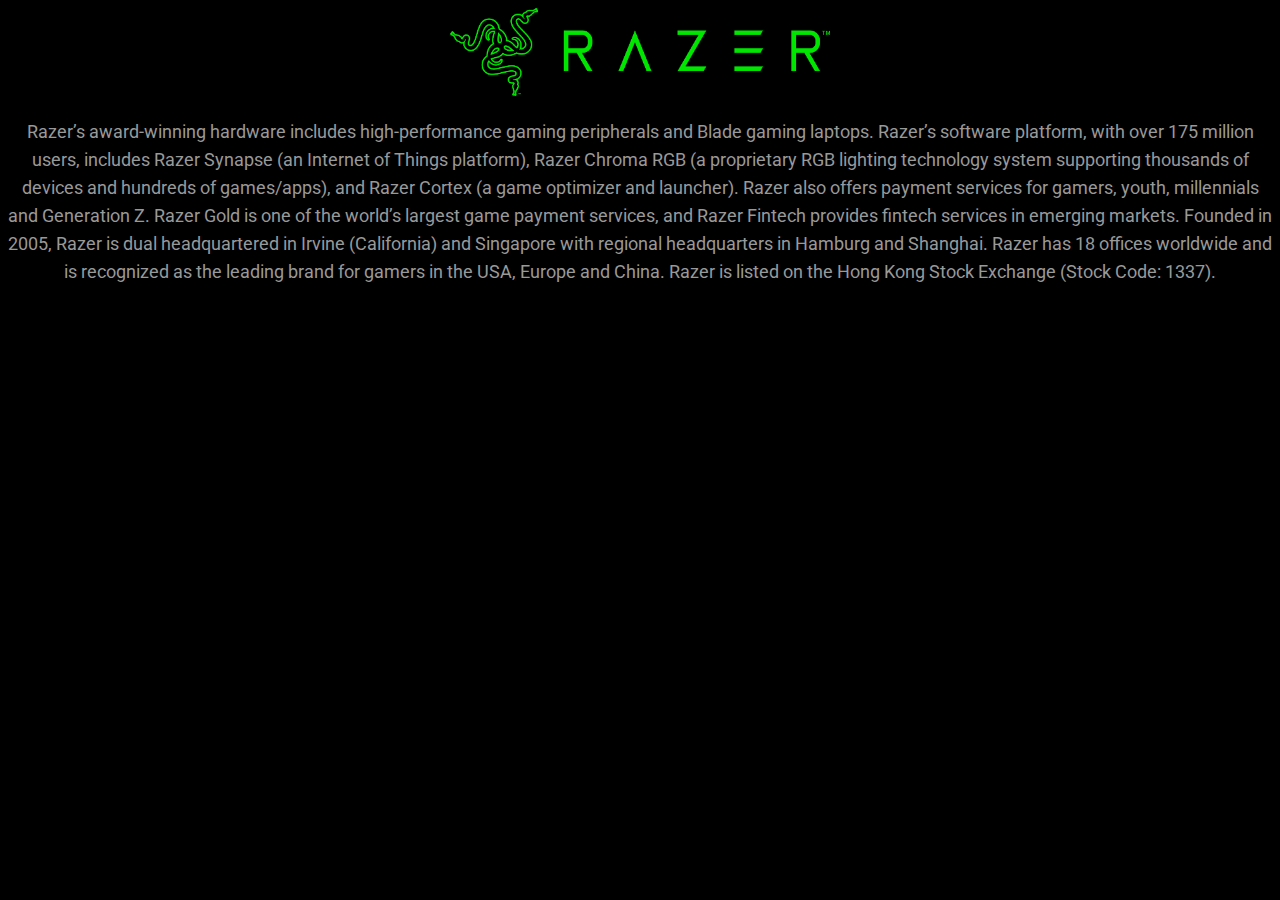
==== index.html @ a3a17f65 "first dev mode commit add text and img and font roboto" ====
<!DOCTYPE html>
<html>
<head>
    <link href="img/logo4.png" rel="icon" >
    <meta charset='utf-8'>
    <meta http-equiv='X-UA-Compatible' content='IE=edge'>
    <title>Razer</title>
    <meta name='viewport' content='width=device-width, initial-scale=1'>
    <link rel='stylesheet' type='text/css' media='screen' href='style.css'>
    <script src='main.js'></script>
</head>
<body>
    <a href="https://www.razer.com/" > <img src="img/logo2.png"  class="imglogo" > </a>
    <p>
        
    
        Razer’s award-winning hardware includes high-performance gaming peripherals and Blade gaming laptops.

Razer’s software platform, with over 175 million users, includes Razer Synapse (an Internet of Things platform), Razer Chroma RGB (a proprietary RGB lighting technology system supporting thousands of devices and hundreds of games/apps), and Razer Cortex (a game optimizer and launcher).

Razer also offers payment services for gamers, youth, millennials and Generation Z. Razer Gold is one of the world’s largest game payment services, and Razer Fintech provides fintech services in emerging markets.

Founded in 2005, Razer is dual headquartered in Irvine (California) and Singapore with regional headquarters in Hamburg and Shanghai. Razer has 18 offices worldwide and is recognized as the leading brand for gamers in the USA, Europe and China. Razer is listed on the Hong Kong Stock Exchange (Stock Code: 1337).


    
</body>
</html>
---- style.css ----
@import url('https://fonts.googleapis.com/css2?family=Roboto:wght@100&display=swap');

body{

    background-color: black;
}


.imglogo{

margin-left: 35%;

    width: 30%;


}
p{
    font-family: 'Roboto', sans-serif;
    line-height: 28px;

    color: #999999
    ;
    text-align: center;
    font-size: 18px;
}
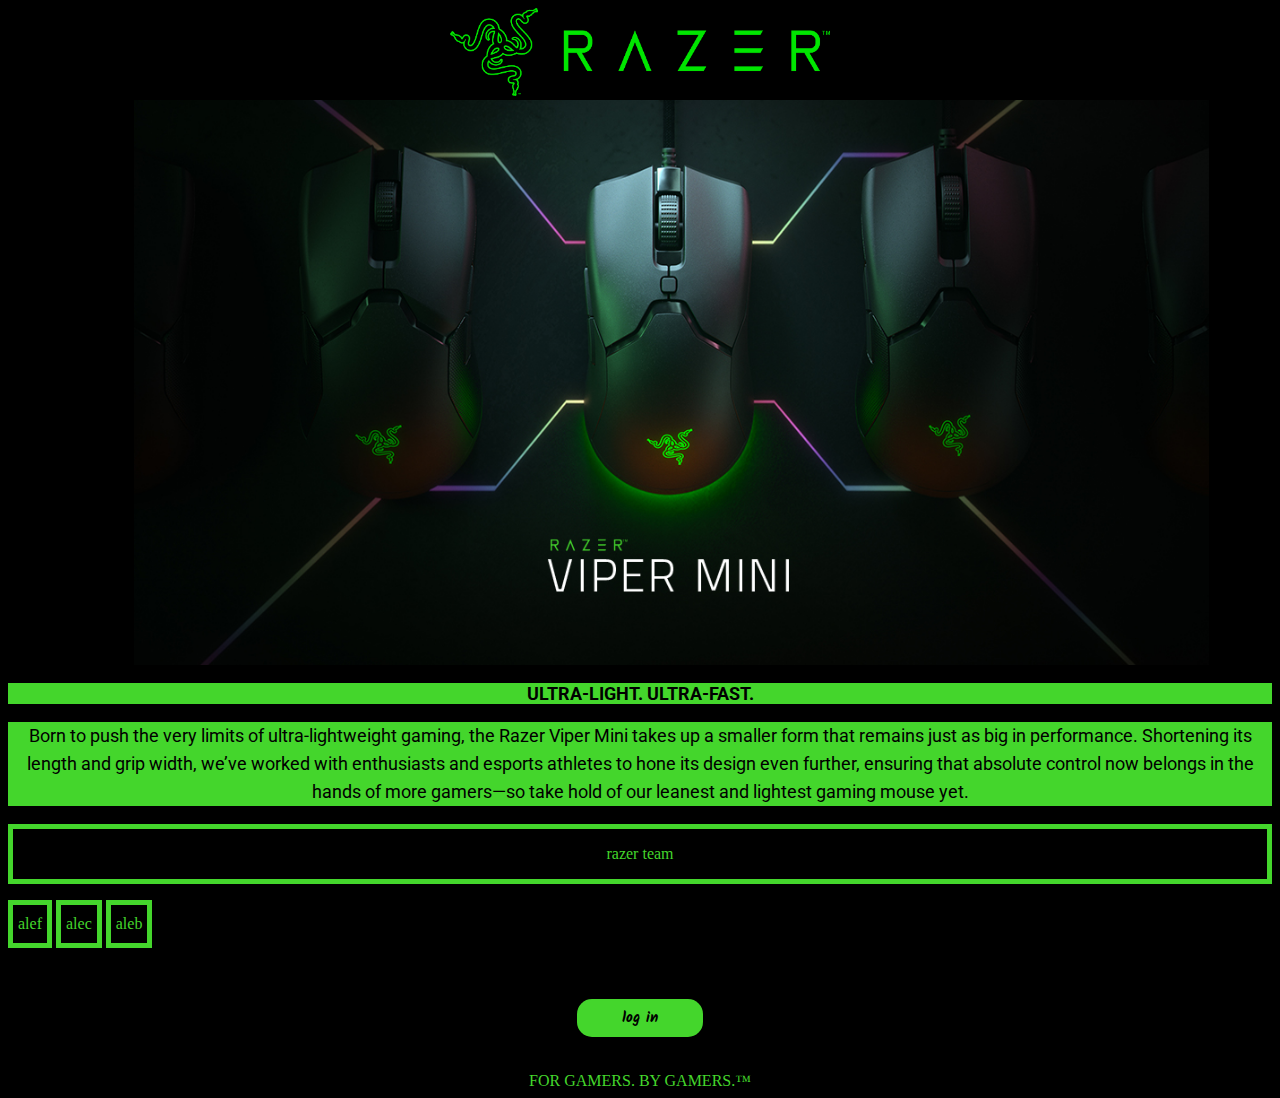
==== commit 921641e9: "the razer webkit stater" ====
--- a/index.html
+++ b/index.html
@@ -10,19 +10,57 @@
     <script src='main.js'></script>
 </head>
 <body>
+    <section>
     <a href="https://www.razer.com/" > <img src="img/logo2.png"  class="imglogo" > </a>
-    <p>
+
+    <div >
+    <img src="img/razer-viper-mini-OGimg.jpg" alt="src" >
+    <h2> ULTRA-LIGHT. ULTRA-FAST. </h2>
+    <p id="magnet"> 
+       <span>Born to push the very limits </span> of ultra-lightweight gaming, the Razer Viper Mini takes up a smaller form that remains just as big in performance. Shortening its length and grip width, we’ve worked with enthusiasts and esports athletes to hone its design even further, ensuring that absolute control now belongs in the hands of more gamers—so take hold of our leanest and lightest gaming mouse yet. </p>
+
+    </div>
+
+    <div class="boxes">
+
+        <p id="tsttsxt" >  
+
+            razer team 
+
+        </p>
+
+
+    </div>
+    <div class="boxme1" >
+
         
+    <p  >
+        alef
+    </p>
+    <p  >
+        alec
+    </p>
+    <p  >
+        aleb
+        
+    </p>
     
-        Razer’s award-winning hardware includes high-performance gaming peripherals and Blade gaming laptops.
+    <a href="https://www.razer.com/" ><h6>
+        log in 
+     </h6></a>
+     
+        
+    </div>
 
-Razer’s software platform, with over 175 million users, includes Razer Synapse (an Internet of Things platform), Razer Chroma RGB (a proprietary RGB lighting technology system supporting thousands of devices and hundreds of games/apps), and Razer Cortex (a game optimizer and launcher).
-
-Razer also offers payment services for gamers, youth, millennials and Generation Z. Razer Gold is one of the world’s largest game payment services, and Razer Fintech provides fintech services in emerging markets.
-
-Founded in 2005, Razer is dual headquartered in Irvine (California) and Singapore with regional headquarters in Hamburg and Shanghai. Razer has 18 offices worldwide and is recognized as the leading brand for gamers in the USA, Europe and China. Razer is listed on the Hong Kong Stock Exchange (Stock Code: 1337).
 
 
     
+    
+    
+
+</section>
+<footer>
+    FOR GAMERS. BY GAMERS.™ 
+</footer>
 </body>
 </html>--- a/style.css
+++ b/style.css
@@ -1,5 +1,6 @@
 @import url('https://fonts.googleapis.com/css2?family=Roboto:wght@100&display=swap');
-
+@import url('https://fonts.googleapis.com/css2?family=Kalam&display=swap');
+@import url('https://fonts.googleapis.com/css2?family=Kalam&display=swap');
 body{
 
     background-color: black;
@@ -14,12 +15,97 @@
 
 
 }
-p{
+img{
+    margin-left: 10%;
+    width: 85%;
+
+}
+h2{
+    font-family: 'Roboto', sans-serif;
+    
+    
+
+    background-color: #44d62c ;
+    color: #000
+    ;
+    text-align: center;
+    font-size: 18px;
+    
+}
+#magnet{
     font-family: 'Roboto', sans-serif;
     line-height: 28px;
 
-    color: #999999
+    
+
+    background-color: #44d62c ;
+    color: #000
     ;
     text-align: center;
     font-size: 18px;
-}+}
+footer{
+    clear: both;
+    color: #44d62c;
+    text-align: center;
+}
+.boxes{
+    border: 5px solid #44d62c;
+}
+#tsttsxt{
+    text-align: center;
+    color: #44d62c;
+}
+.boxme1 p{
+    color: #44d62c;
+    display: inline-block;
+    border: 5px solid #44d62c;
+    padding: 10px 5px 10px 5px ;
+    
+    
+}
+.boxme1 h6{
+    font-family: 'Kalam', cursive;
+
+    cursor: pointer;
+    padding: 7px;
+    background-color: #44d62c;
+    margin-left: 45%;
+    margin-right: 45%;
+    text-align: center;
+    font-size: 15px;
+    color: black ;
+    border-radius: 15px;
+    
+    
+}
+a{
+    text-decoration: none;
+}
+#magnet span{
+    font-size: large;
+    font-family: -apple-system, BlinkMacSystemFont, 'Segoe UI', Roboto, Oxygen, Ubuntu, Cantarell, 'Open Sans', 'Helvetica Neue', sans-serif;
+}
+
+/* schroll bar */
+/* width */
+::-webkit-scrollbar {
+    width: 7px;
+  }
+
+  /* Track */
+  ::-webkit-scrollbar-track {
+    box-shadow: inset 0 0 5px grey; 
+    border-radius: 10px;
+  }
+   
+  /* Handle */
+  ::-webkit-scrollbar-thumb {
+    background: #44d62c; 
+    border-radius: 15px;
+  }
+  
+  /* Handle on hover */
+  ::-webkit-scrollbar-thumb:hover {
+    background: #767676; 
+  }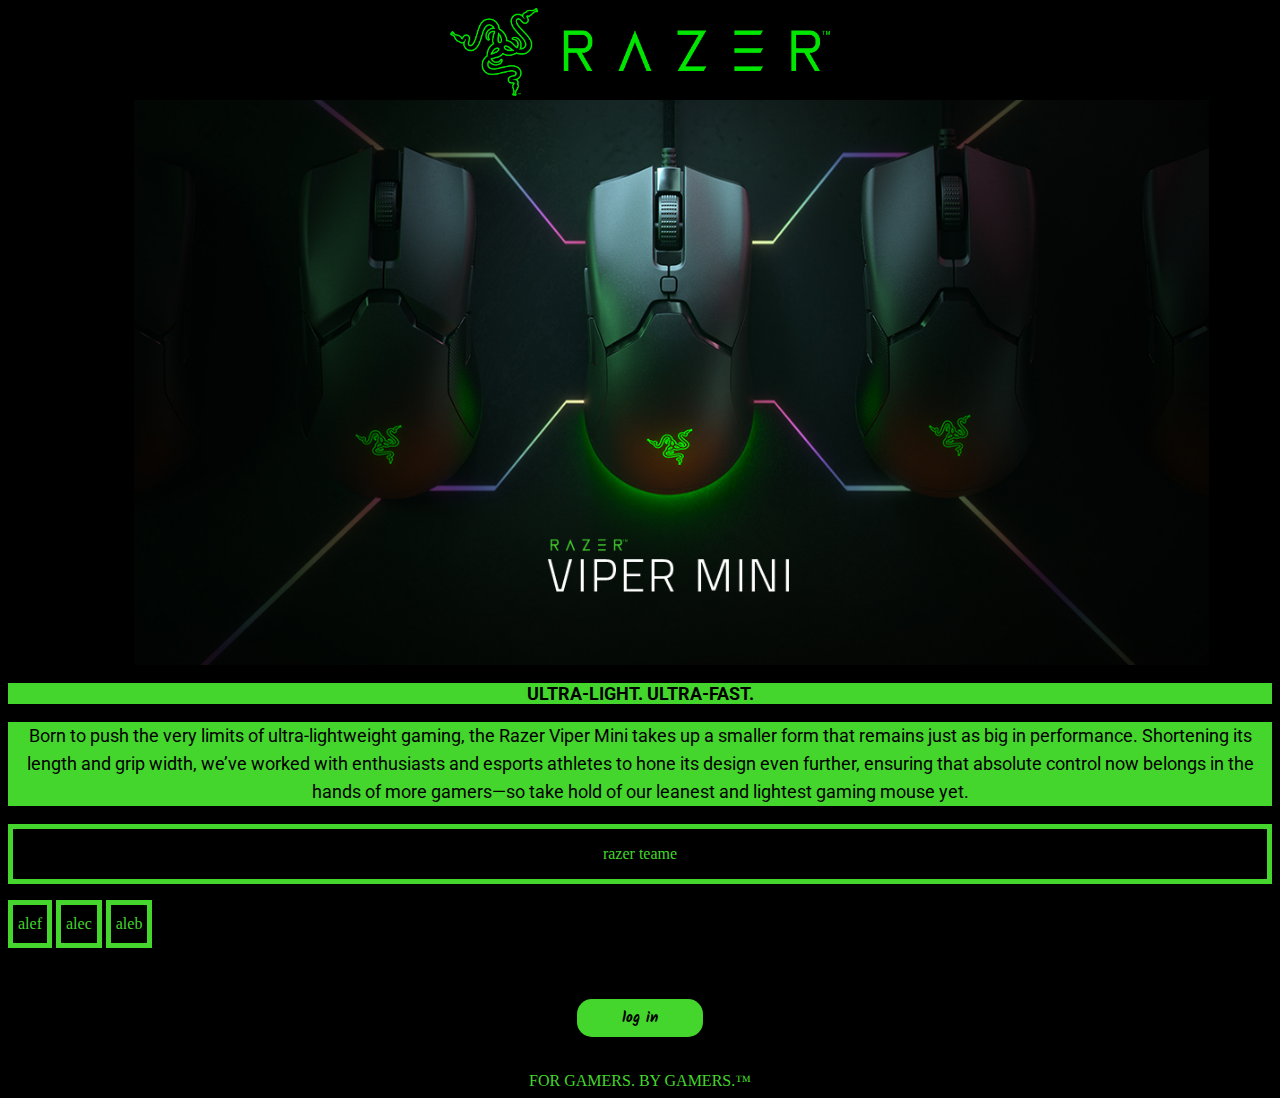
==== commit 96ee20f3: "git show" ====
--- a/index.html
+++ b/index.html
@@ -11,7 +11,7 @@
 </head>
 <body>
     <section>
-    <a href="https://www.razer.com/" > <img src="img/logo2.png"  class="imglogo" > </a>
+    <a href="page2.html" > <img src="img/logo2.png"  class="imglogo" > </a>
 
     <div >
     <img src="img/razer-viper-mini-OGimg.jpg" alt="src" >
@@ -25,7 +25,7 @@
 
         <p id="tsttsxt" >  
 
-            razer team 
+            razer teame 
 
         </p>
 
@@ -45,7 +45,7 @@
         
     </p>
     
-    <a href="https://www.razer.com/" ><h6>
+    <a href="page2.html" ><h6>
         log in 
      </h6></a>
      
@@ -63,4 +63,4 @@
     FOR GAMERS. BY GAMERS.™ 
 </footer>
 </body>
-</html>+</html>
--- a/style.css
+++ b/style.css
@@ -1,111 +1,115 @@
-@import url('https://fonts.googleapis.com/css2?family=Roboto:wght@100&display=swap');
-@import url('https://fonts.googleapis.com/css2?family=Kalam&display=swap');
-@import url('https://fonts.googleapis.com/css2?family=Kalam&display=swap');
-body{
-
-    background-color: black;
-}
-
-
-.imglogo{
-
-margin-left: 35%;
-
-    width: 30%;
-
-
-}
-img{
-    margin-left: 10%;
-    width: 85%;
-
-}
-h2{
-    font-family: 'Roboto', sans-serif;
-    
-    
-
-    background-color: #44d62c ;
-    color: #000
-    ;
-    text-align: center;
-    font-size: 18px;
-    
-}
-#magnet{
-    font-family: 'Roboto', sans-serif;
-    line-height: 28px;
-
-    
-
-    background-color: #44d62c ;
-    color: #000
-    ;
-    text-align: center;
-    font-size: 18px;
-}
-footer{
-    clear: both;
-    color: #44d62c;
-    text-align: center;
-}
-.boxes{
-    border: 5px solid #44d62c;
-}
-#tsttsxt{
-    text-align: center;
-    color: #44d62c;
-}
-.boxme1 p{
-    color: #44d62c;
-    display: inline-block;
-    border: 5px solid #44d62c;
-    padding: 10px 5px 10px 5px ;
-    
-    
-}
-.boxme1 h6{
-    font-family: 'Kalam', cursive;
-
-    cursor: pointer;
-    padding: 7px;
-    background-color: #44d62c;
-    margin-left: 45%;
-    margin-right: 45%;
-    text-align: center;
-    font-size: 15px;
-    color: black ;
-    border-radius: 15px;
-    
-    
-}
-a{
-    text-decoration: none;
-}
-#magnet span{
-    font-size: large;
-    font-family: -apple-system, BlinkMacSystemFont, 'Segoe UI', Roboto, Oxygen, Ubuntu, Cantarell, 'Open Sans', 'Helvetica Neue', sans-serif;
-}
-
-/* schroll bar */
-/* width */
-::-webkit-scrollbar {
-    width: 7px;
-  }
-
-  /* Track */
-  ::-webkit-scrollbar-track {
-    box-shadow: inset 0 0 5px grey; 
-    border-radius: 10px;
-  }
-   
-  /* Handle */
-  ::-webkit-scrollbar-thumb {
-    background: #44d62c; 
-    border-radius: 15px;
-  }
-  
-  /* Handle on hover */
-  ::-webkit-scrollbar-thumb:hover {
-    background: #767676; 
+@import url('https://fonts.googleapis.com/css2?family=Roboto:wght@100&display=swap');
+@import url('https://fonts.googleapis.com/css2?family=Kalam&display=swap');
+@import url('https://fonts.googleapis.com/css2?family=Kalam&display=swap');
+body{
+
+    background-color: black;
+}
+
+
+.imglogo{
+
+margin-left: 35%;
+    transition: all 1s;
+
+    width: 30%;
+
+
+}
+.imglogo:hover{
+    transform: scale(1.1);
+}
+img{
+    margin-left: 10%;
+    width: 85%;
+
+}
+h2{
+    font-family: 'Roboto', sans-serif;
+    
+    
+
+    background-color: #44d62c ;
+    color: #000
+    ;
+    text-align: center;
+    font-size: 18px;
+    
+}
+#magnet{
+    font-family: 'Roboto', sans-serif;
+    line-height: 28px;
+
+    
+
+    background-color: #44d62c ;
+    color: #000
+    ;
+    text-align: center;
+    font-size: 18px;
+}
+footer{
+    clear: both;
+    color: #44d62c;
+    text-align: center;
+}
+.boxes{
+    border: 5px solid #44d62c;
+}
+#tsttsxt{
+    text-align: center;
+    color: #44d62c;
+}
+.boxme1 p{
+    color: #44d62c;
+    display: inline-block;
+    border: 5px solid #44d62c;
+    padding: 10px 5px 10px 5px ;
+    
+    
+}
+.boxme1 h6{
+    font-family: 'Kalam', cursive;
+
+    cursor: pointer;
+    padding: 7px;
+    background-color: #44d62c;
+    margin-left: 45%;
+    margin-right: 45%;
+    text-align: center;
+    font-size: 15px;
+    color: black ;
+    border-radius: 15px;
+    
+    
+}
+a{
+    text-decoration: none;
+}
+#magnet span{
+    font-size: large;
+    font-family: -apple-system, BlinkMacSystemFont, 'Segoe UI', Roboto, Oxygen, Ubuntu, Cantarell, 'Open Sans', 'Helvetica Neue', sans-serif;
+}
+
+/* schroll bar */
+/* width */
+::-webkit-scrollbar {
+    width: 7px;
+  }
+
+  /* Track */
+  ::-webkit-scrollbar-track {
+    box-shadow: inset 0 0 5px grey; 
+    border-radius: 10px;
+  }
+   
+  /* Handle */
+  ::-webkit-scrollbar-thumb {
+    background: #44d62c; 
+    border-radius: 15px;
+  }
+  
+  /* Handle on hover */
+  ::-webkit-scrollbar-thumb:hover {
+    background: #767676; 
   }